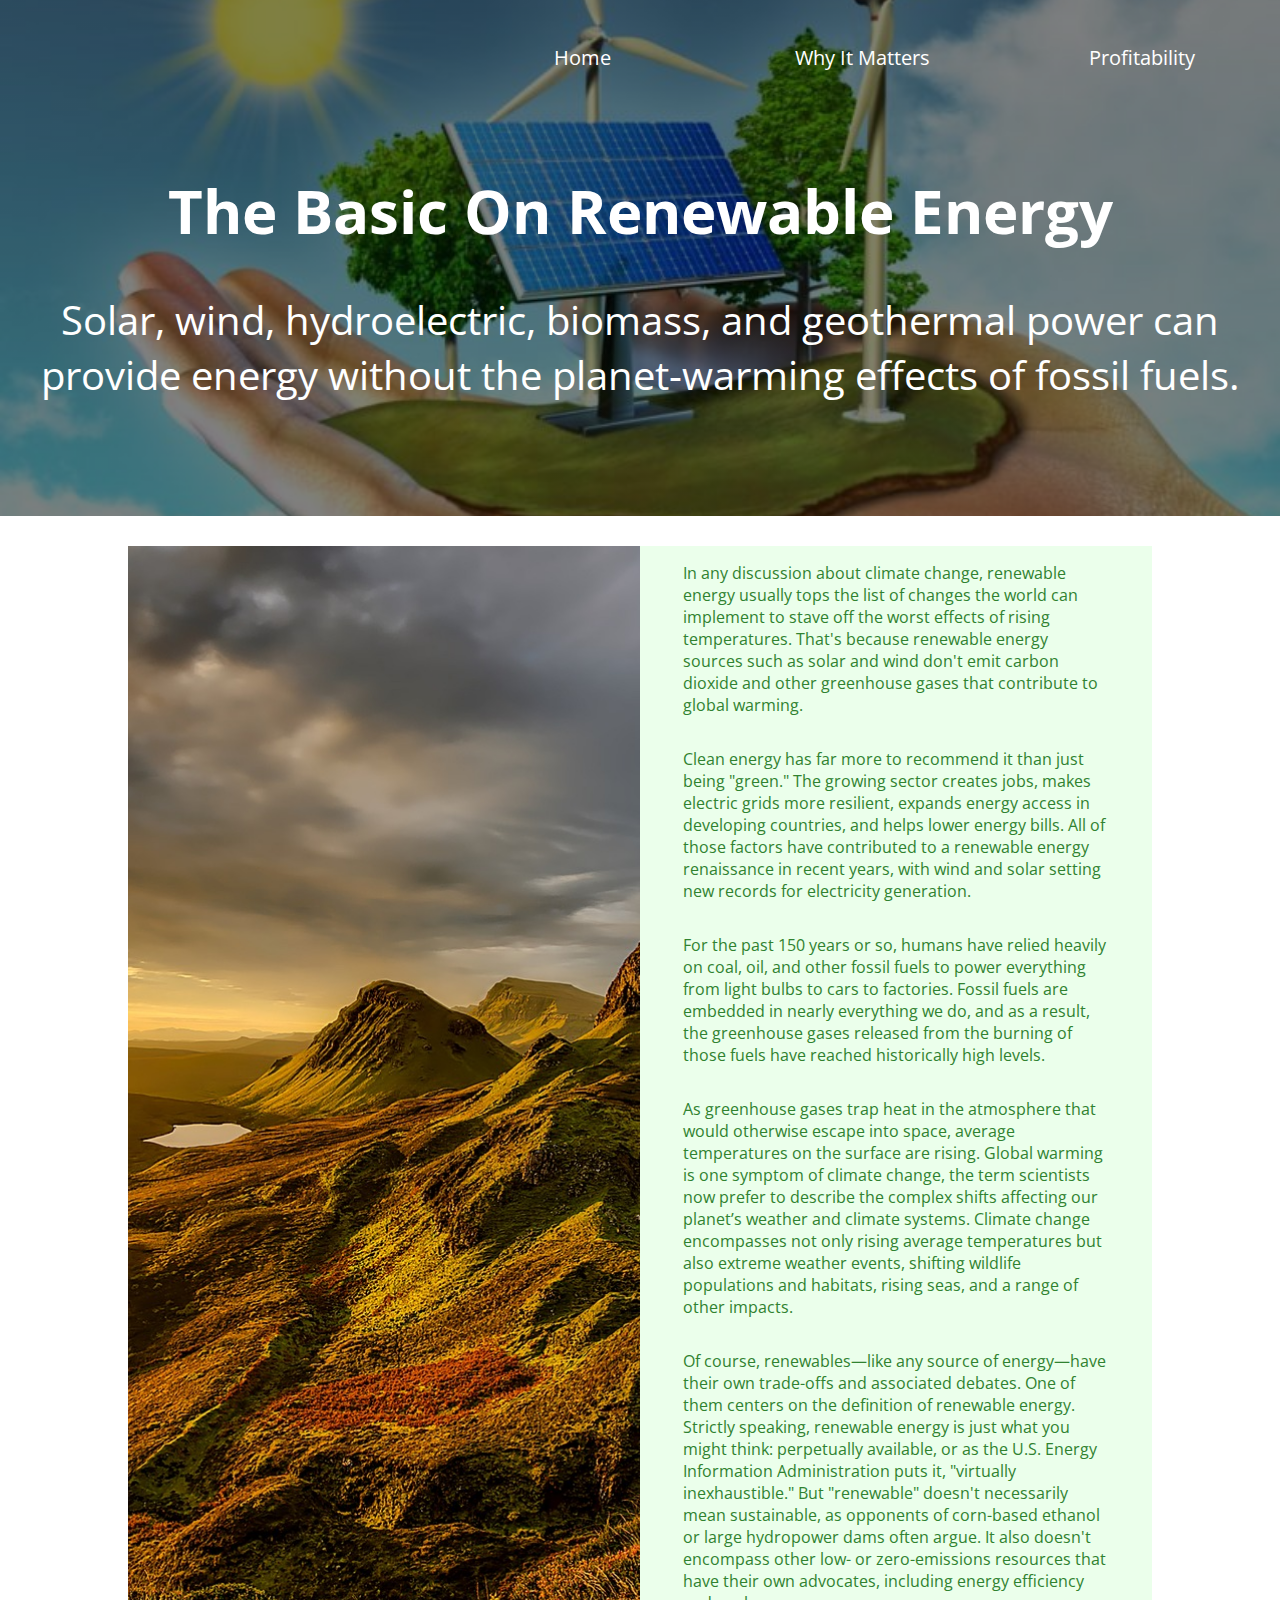
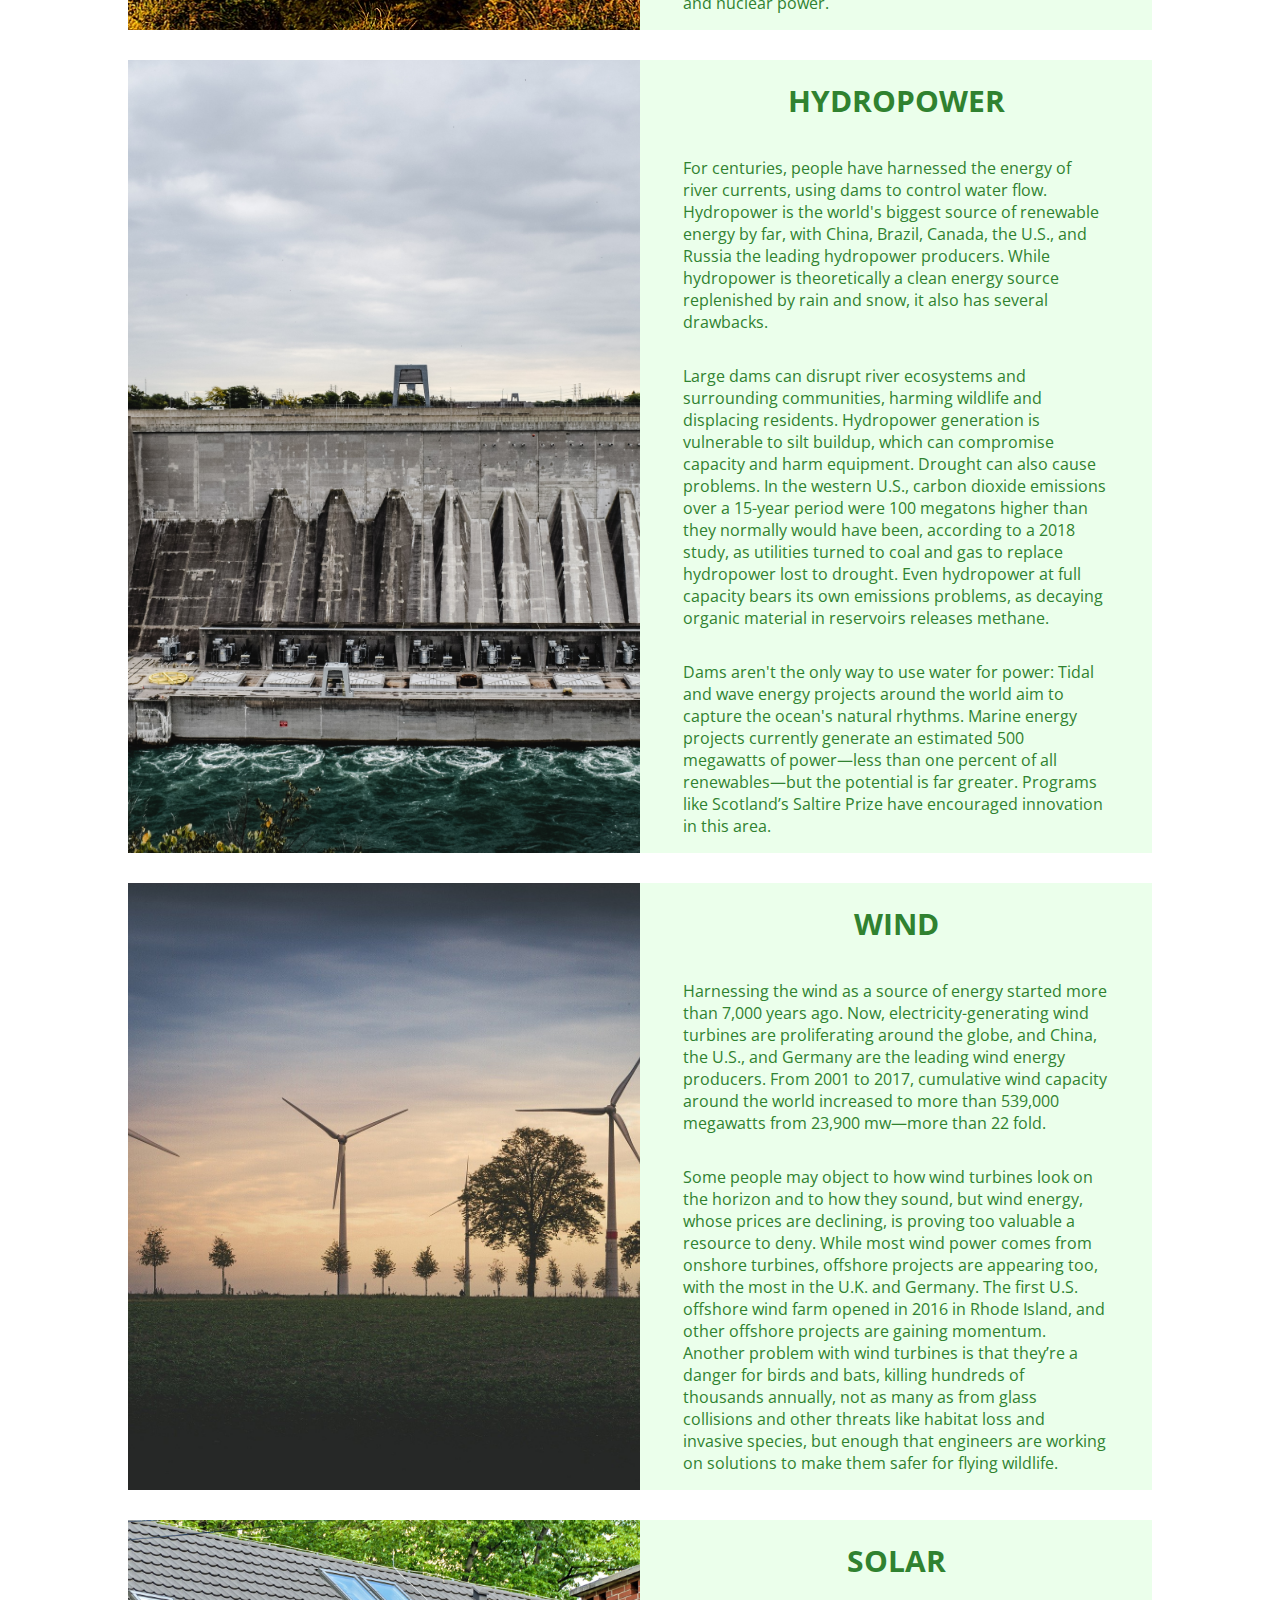
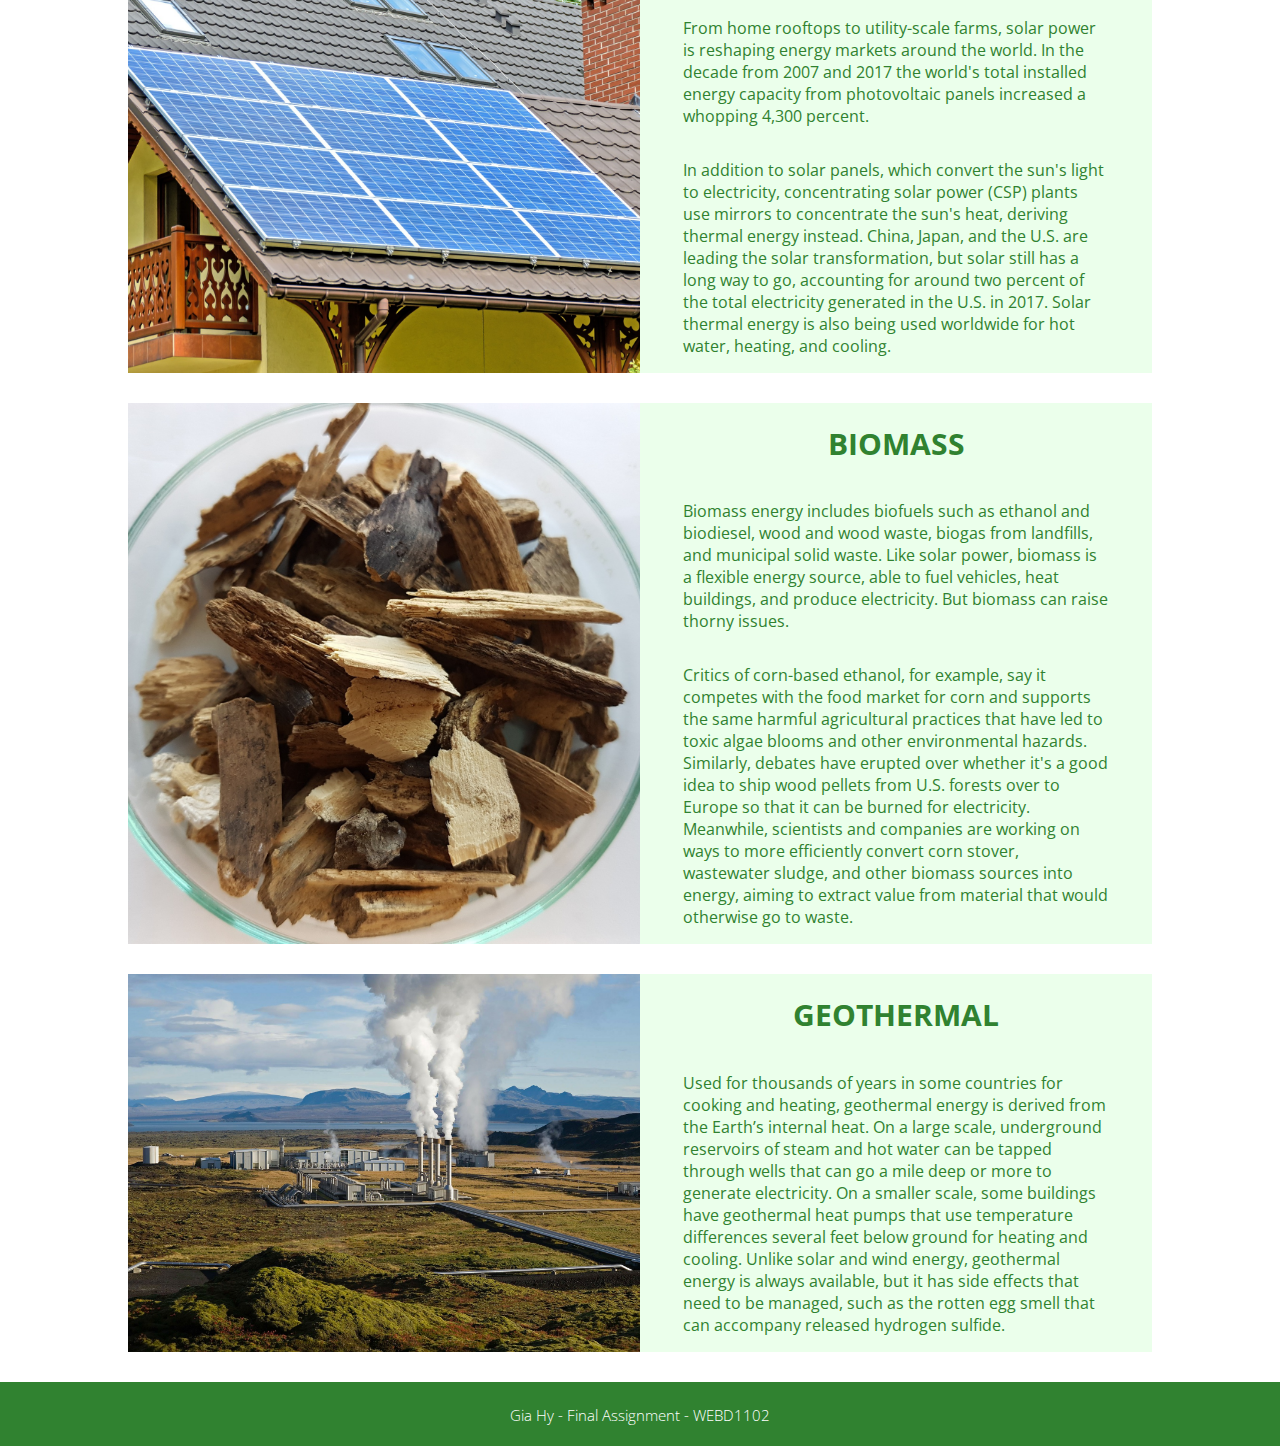
==== index.html @ 69c6d101 "practice: Renewable website with grid css" ====
<!DOCTYPE html>
<html lang="en">

<head>
	<meta charset="utf-8">
	<title>Renewable Energy In A Nutshell</title>
	<meta content="width=device-width, initial-scale=1" name="viewport">
	<link rel="stylesheet" href="css/style.css">
	<link rel="preconnect" href="https://fonts.gstatic.com">
	<link href="https://fonts.googleapis.com/css2?family=Open+Sans:wght@400;700&display=swap" rel="stylesheet">
</head>

<body>
	<header>
		<nav>
			<a id="menu-icon"></a>
			<ul>
				<li><a href="index.html">Home</a></li>
				<li><a href="importance.html">Why It Matters</a></li>
				<li><a href="profitability.html">Profitability</a></li>
			</ul>
		</nav>
		<h1>The Basic On Renewable Energy</h1>
		<h2>Solar, wind, hydroelectric, biomass, and geothermal power can provide energy without the planet-warming
			effects of fossil fuels.</h2>
	</header>
	<div class="many-columns">
		<img src="images/mountains.jpg" alt="a mountain range">
		<section>
			<div class="entire-width-column">
				<p>In any discussion about climate change, renewable energy usually tops the list of changes the world
					can implement to stave off the worst effects of rising temperatures. That's because renewable energy
					sources such as solar and wind don't emit carbon dioxide and other greenhouse gases that contribute
					to global warming.</p>

				<p>Clean energy has far more to recommend it than just being "green." The growing sector creates jobs,
					makes electric grids more resilient, expands energy access in developing countries, and helps lower
					energy bills. All of those factors have contributed to a renewable energy renaissance in recent
					years, with wind and solar setting new records for electricity generation.</p>

				<p>For the past 150 years or so, humans have relied heavily on coal, oil, and other fossil fuels to
					power everything from light bulbs to cars to factories. Fossil fuels are embedded in nearly
					everything we do, and as a result, the greenhouse gases released from the burning of those fuels
					have reached historically high levels.</p>

				<p>As greenhouse gases trap heat in the atmosphere that would otherwise escape into space, average
					temperatures on the surface are rising. Global warming is one symptom of climate change, the term
					scientists now prefer to describe the complex shifts affecting our planet’s weather and climate
					systems. Climate change encompasses not only rising average temperatures but also extreme weather
					events, shifting wildlife populations and habitats, rising seas, and a range of other impacts.</p>

				<p>Of course, renewables—like any source of energy—have their own trade-offs and associated debates. One
					of them centers on the definition of renewable energy. Strictly speaking, renewable energy is just
					what you might think: perpetually available, or as the U.S. Energy Information Administration puts
					it, "virtually inexhaustible." But "renewable" doesn't necessarily mean sustainable, as opponents of
					corn-based ethanol or large hydropower dams often argue. It also doesn't encompass other low- or
					zero-emissions resources that have their own advocates, including energy efficiency and nuclear
					power.</p>
			</div>
		</section>
		<img src="images/hydrodam.jpg" alt="a hydroelectric dam">
		<section>
			<h1>Hydropower</h1>
			<div class="entire-width-column">
				<p>For centuries, people have harnessed the energy of river currents, using dams to control water flow.
					Hydropower is the world's biggest source of renewable energy by far, with China, Brazil, Canada, the
					U.S., and Russia the leading hydropower producers. While hydropower is theoretically a clean energy
					source replenished by rain and snow, it also has several drawbacks.</p>

				<p>Large dams can disrupt river ecosystems and surrounding communities, harming wildlife and displacing
					residents. Hydropower generation is vulnerable to silt buildup, which can compromise capacity and
					harm equipment. Drought can also cause problems. In the western U.S., carbon dioxide emissions over
					a 15-year period were 100 megatons higher than they normally would have been, according to a 2018
					study, as utilities turned to coal and gas to replace hydropower lost to drought. Even hydropower at
					full capacity bears its own emissions problems, as decaying organic material in reservoirs releases
					methane.</p>

				<p>Dams aren't the only way to use water for power: Tidal and wave energy projects around the world aim
					to capture the ocean's natural rhythms. Marine energy projects currently generate an estimated 500
					megawatts of power—less than one percent of all renewables—but the potential is far greater.
					Programs like Scotland’s Saltire Prize have encouraged innovation in this area.</p>
			</div>
		</section>
		<img src="images/wind-power-plant.jpg" alt="wind turbines">
		<section>
			<h1>Wind</h1>
			<div class="entire-width-column">
				<p>Harnessing the wind as a source of energy started more than 7,000 years ago. Now,
					electricity-generating wind turbines are proliferating around the globe, and China, the U.S., and
					Germany are the leading wind energy producers. From 2001 to 2017, cumulative wind capacity around
					the world increased to more than 539,000 megawatts from 23,900 mw—more than 22 fold.</p>

				<p>Some people may object to how wind turbines look on the horizon and to how they sound, but wind
					energy, whose prices are declining, is proving too valuable a resource to deny. While most wind
					power comes from onshore turbines, offshore projects are appearing too, with the most in the U.K.
					and Germany. The first U.S. offshore wind farm opened in 2016 in Rhode Island, and other offshore
					projects are gaining momentum. Another problem with wind turbines is that they’re a danger for birds
					and bats, killing hundreds of thousands annually, not as many as from glass collisions and other
					threats like habitat loss and invasive species, but enough that engineers are working on solutions
					to make them safer for flying wildlife.</p>
			</div>
		</section>
		<img src="images/solar-panels.jpg" alt="a set of solar panels">
		<section>
			<h1>Solar</h1>
			<div class="entire-width-column">
				<p>From home rooftops to utility-scale farms, solar power is reshaping energy markets around the world.
					In the decade from 2007 and 2017 the world's total installed energy capacity from photovoltaic
					panels increased a whopping 4,300 percent.</p>

				<p>In addition to solar panels, which convert the sun's light to electricity, concentrating solar power
					(CSP) plants use mirrors to concentrate the sun's heat, deriving thermal energy instead. China,
					Japan, and the U.S. are leading the solar transformation, but solar still has a long way to go,
					accounting for around two percent of the total electricity generated in the U.S. in 2017. Solar
					thermal energy is also being used worldwide for hot water, heating, and cooling.</p>
			</div>
		</section>
		<img src="images/biomass.jpg" alt="a plate of wood chip">
		<section>
			<h1>Biomass</h1>
			<div class="entire-width-column">
				<p>Biomass energy includes biofuels such as ethanol and biodiesel, wood and wood waste, biogas from
					landfills, and municipal solid waste. Like solar power, biomass is a flexible energy source, able to
					fuel vehicles, heat buildings, and produce electricity. But biomass can raise thorny issues.</p>

				<p>Critics of corn-based ethanol, for example, say it competes with the food market for corn and
					supports the same harmful agricultural practices that have led to toxic algae blooms and other
					environmental hazards. Similarly, debates have erupted over whether it's a good idea to ship wood
					pellets from U.S. forests over to Europe so that it can be burned for electricity. Meanwhile,
					scientists and companies are working on ways to more efficiently convert corn stover, wastewater
					sludge, and other biomass sources into energy, aiming to extract value from material that would
					otherwise go to waste.</p>
			</div>
		</section>
		<img src="images/power-plant.jpg" alt="a geothermal plant">
		<section>
			<h1>Geothermal</h1>
			<div class="entire-width-column">
				<p>Used for thousands of years in some countries for cooking and heating, geothermal energy is derived
					from the Earth’s internal heat. On a large scale, underground reservoirs of steam and hot water can
					be tapped through wells that can go a mile deep or more to generate electricity. On a smaller scale,
					some buildings have geothermal heat pumps that use temperature differences several feet below ground
					for heating and cooling. Unlike solar and wind energy, geothermal energy is always available, but it
					has side effects that need to be managed, such as the rotten egg smell that can accompany released
					hydrogen sulfide.</p>
			</div>
		</section>
	</div>
	<footer>
		<small>Gia Hy - Final Assignment - WEBD1102</small>
	</footer>
</body>

</html>
---- css/style.css ----
body {
	color: #308230;
	font-family: 'Open Sans', sans-serif;
	font-weight: 400;
	font-size: 16px;
	margin: 0;
}

header,
h1,
h2,
nav li,
footer {
	text-align: center;
}

header,
section {
	padding: 10px;
}

header {
	background: linear-gradient(rgba(0, 0, 0, 0.5), rgba(0, 0, 0, 0.5)), url('../images/renewable-energy-sources.jpg') center no-repeat;
	background-size: cover;
	font-size: 16px;
	color: white;
	margin-bottom: 30px;
}

header h1 {
	padding-top: 50px;
}

section {
	background-color: #ebffeb;
}

section h1 {
	font-size: 30px;
	text-transform: uppercase;
}

h1 {
	font-weight: 700;
}

h2 {
	font-weight: 400;
	font-size: 16px;
}

nav {
	float: right;
}

nav li {
	margin: 0;
	padding: 10px 0;
	width: 100%;
}

nav ul {
	background: rgba(93, 117, 156, 0.9);
	display: none;
	list-style-type: none;
	position: absolute;
	right: 0;
	top: 50px;
	width: 100%;
}

nav:hover ul {
	display: block;
}

nav a {
	color: #fff;
	font-size: 20px;
	text-decoration: none;
}

img {
	display: block;
	margin: 0 auto;
	width: 100%;
}

footer {
	background-color: #308230;
	color: #FFF;
	font-weight: 300;
	font-size: 18px;
	padding: 20px;
	text-align: center;
}

#menu-icon {
	background: url('../images/menu-icon.png') center;
	border-radius: 5px;
	display: inline-block;
	width: 50px;
	height: 50px;
}

.entire-width-column {
	display: grid;
	grid-template-columns: 1fr;
	margin: auto;
	width: 95%;
}

.many-columns {
	display: grid;
	margin: 30px auto;
	width: 100%;
}

@media screen and (min-width: 768px) {
	header {
		padding: 80px 32px;
	}

	header h1 {
		font-size: 40px;
	}

	section {
		padding: 0 32px;
	}

	h1 {
		font-size: 30px;
	}

	h2 {
		font-size: 25px;
	}

	img {
		height: 100%;
		object-fit: cover;
	}

	nav ul {
		background: transparent;
		display: inline-block;
		float: right;
		text-align: right;
		top: 18px;
		width: 100%;
	}

	nav li {
		display: inline-block;
		padding: 10px;
		width: 20%;
	}

	#menu-icon {
		display: none;
	}
}

@media screen and (min-width: 1024px) {
	header h1 {
		font-size: 60px;
	}

	h1 {
		font-size: 50px;
	}

	h2 {
		font-size: 40px;
	}

	.many-columns {
		grid-template-columns: repeat(2, 1fr);
		grid-row-gap: 30px;
		width: 80%;
	}
}

@media screen and (min-width: 1440px) {
	nav li {
		width: 10%;
	}

	.many-columns {
		width: 80%;
	}
}

@media screen and (min-width: 1920px) {
	nav li {
		width: 8%;
	}

	.many-columns {
		width: 75%;
	}
}
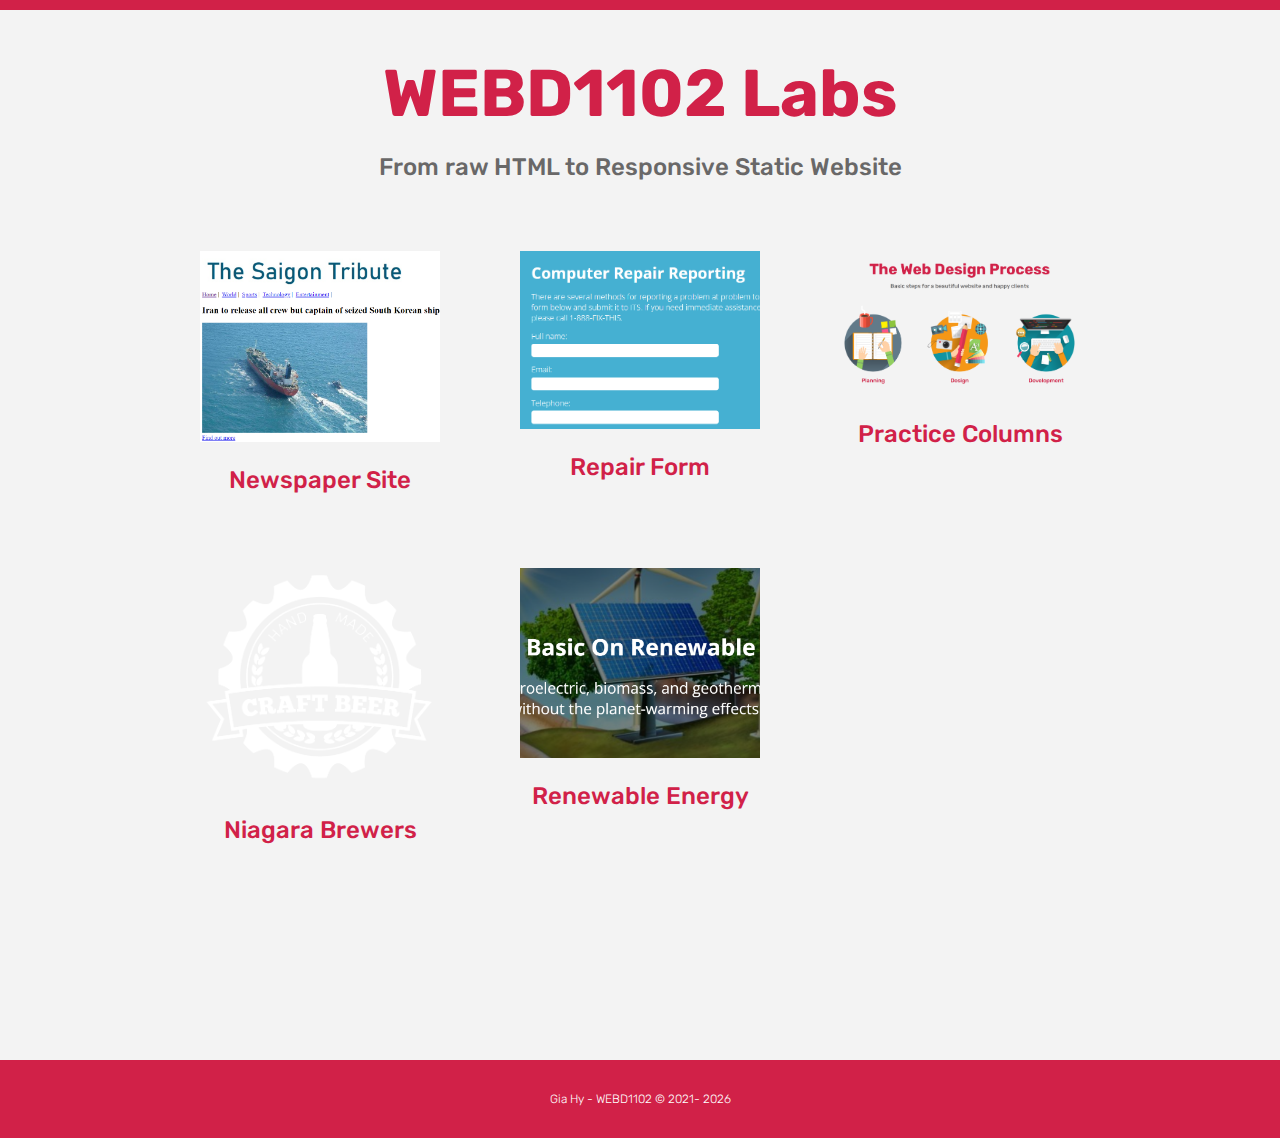
==== commit 515b9d7d: "practice: Create a hub that connects all labs" ====
--- a/index.html
+++ b/index.html
@@ -2,152 +2,53 @@
 <html lang="en">
 
 <head>
+	<title>Assignment Three</title>
 	<meta charset="utf-8">
-	<title>Renewable Energy In A Nutshell</title>
 	<meta content="width=device-width, initial-scale=1" name="viewport">
 	<link rel="stylesheet" href="css/style.css">
-	<link rel="preconnect" href="https://fonts.gstatic.com">
-	<link href="https://fonts.googleapis.com/css2?family=Open+Sans:wght@400;700&display=swap" rel="stylesheet">
 </head>
 
 <body>
 	<header>
-		<nav>
-			<a id="menu-icon"></a>
-			<ul>
-				<li><a href="index.html">Home</a></li>
-				<li><a href="importance.html">Why It Matters</a></li>
-				<li><a href="profitability.html">Profitability</a></li>
-			</ul>
-		</nav>
-		<h1>The Basic On Renewable Energy</h1>
-		<h2>Solar, wind, hydroelectric, biomass, and geothermal power can provide energy without the planet-warming
-			effects of fossil fuels.</h2>
+		<h1>WEBD1102 Labs</h1>
+		<h2>From raw HTML to Responsive Static Website</h2>
 	</header>
 	<div class="many-columns">
-		<img src="images/mountains.jpg" alt="a mountain range">
-		<section>
-			<div class="entire-width-column">
-				<p>In any discussion about climate change, renewable energy usually tops the list of changes the world
-					can implement to stave off the worst effects of rising temperatures. That's because renewable energy
-					sources such as solar and wind don't emit carbon dioxide and other greenhouse gases that contribute
-					to global warming.</p>
-
-				<p>Clean energy has far more to recommend it than just being "green." The growing sector creates jobs,
-					makes electric grids more resilient, expands energy access in developing countries, and helps lower
-					energy bills. All of those factors have contributed to a renewable energy renaissance in recent
-					years, with wind and solar setting new records for electricity generation.</p>
-
-				<p>For the past 150 years or so, humans have relied heavily on coal, oil, and other fossil fuels to
-					power everything from light bulbs to cars to factories. Fossil fuels are embedded in nearly
-					everything we do, and as a result, the greenhouse gases released from the burning of those fuels
-					have reached historically high levels.</p>
-
-				<p>As greenhouse gases trap heat in the atmosphere that would otherwise escape into space, average
-					temperatures on the surface are rising. Global warming is one symptom of climate change, the term
-					scientists now prefer to describe the complex shifts affecting our planet’s weather and climate
-					systems. Climate change encompasses not only rising average temperatures but also extreme weather
-					events, shifting wildlife populations and habitats, rising seas, and a range of other impacts.</p>
-
-				<p>Of course, renewables—like any source of energy—have their own trade-offs and associated debates. One
-					of them centers on the definition of renewable energy. Strictly speaking, renewable energy is just
-					what you might think: perpetually available, or as the U.S. Energy Information Administration puts
-					it, "virtually inexhaustible." But "renewable" doesn't necessarily mean sustainable, as opponents of
-					corn-based ethanol or large hydropower dams often argue. It also doesn't encompass other low- or
-					zero-emissions resources that have their own advocates, including energy efficiency and nuclear
-					power.</p>
-			</div>
-		</section>
-		<img src="images/hydrodam.jpg" alt="a hydroelectric dam">
-		<section>
-			<h1>Hydropower</h1>
-			<div class="entire-width-column">
-				<p>For centuries, people have harnessed the energy of river currents, using dams to control water flow.
-					Hydropower is the world's biggest source of renewable energy by far, with China, Brazil, Canada, the
-					U.S., and Russia the leading hydropower producers. While hydropower is theoretically a clean energy
-					source replenished by rain and snow, it also has several drawbacks.</p>
-
-				<p>Large dams can disrupt river ecosystems and surrounding communities, harming wildlife and displacing
-					residents. Hydropower generation is vulnerable to silt buildup, which can compromise capacity and
-					harm equipment. Drought can also cause problems. In the western U.S., carbon dioxide emissions over
-					a 15-year period were 100 megatons higher than they normally would have been, according to a 2018
-					study, as utilities turned to coal and gas to replace hydropower lost to drought. Even hydropower at
-					full capacity bears its own emissions problems, as decaying organic material in reservoirs releases
-					methane.</p>
-
-				<p>Dams aren't the only way to use water for power: Tidal and wave energy projects around the world aim
-					to capture the ocean's natural rhythms. Marine energy projects currently generate an estimated 500
-					megawatts of power—less than one percent of all renewables—but the potential is far greater.
-					Programs like Scotland’s Saltire Prize have encouraged innovation in this area.</p>
-			</div>
-		</section>
-		<img src="images/wind-power-plant.jpg" alt="wind turbines">
-		<section>
-			<h1>Wind</h1>
-			<div class="entire-width-column">
-				<p>Harnessing the wind as a source of energy started more than 7,000 years ago. Now,
-					electricity-generating wind turbines are proliferating around the globe, and China, the U.S., and
-					Germany are the leading wind energy producers. From 2001 to 2017, cumulative wind capacity around
-					the world increased to more than 539,000 megawatts from 23,900 mw—more than 22 fold.</p>
-
-				<p>Some people may object to how wind turbines look on the horizon and to how they sound, but wind
-					energy, whose prices are declining, is proving too valuable a resource to deny. While most wind
-					power comes from onshore turbines, offshore projects are appearing too, with the most in the U.K.
-					and Germany. The first U.S. offshore wind farm opened in 2016 in Rhode Island, and other offshore
-					projects are gaining momentum. Another problem with wind turbines is that they’re a danger for birds
-					and bats, killing hundreds of thousands annually, not as many as from glass collisions and other
-					threats like habitat loss and invasive species, but enough that engineers are working on solutions
-					to make them safer for flying wildlife.</p>
-			</div>
-		</section>
-		<img src="images/solar-panels.jpg" alt="a set of solar panels">
-		<section>
-			<h1>Solar</h1>
-			<div class="entire-width-column">
-				<p>From home rooftops to utility-scale farms, solar power is reshaping energy markets around the world.
-					In the decade from 2007 and 2017 the world's total installed energy capacity from photovoltaic
-					panels increased a whopping 4,300 percent.</p>
-
-				<p>In addition to solar panels, which convert the sun's light to electricity, concentrating solar power
-					(CSP) plants use mirrors to concentrate the sun's heat, deriving thermal energy instead. China,
-					Japan, and the U.S. are leading the solar transformation, but solar still has a long way to go,
-					accounting for around two percent of the total electricity generated in the U.S. in 2017. Solar
-					thermal energy is also being used worldwide for hot water, heating, and cooling.</p>
-			</div>
-		</section>
-		<img src="images/biomass.jpg" alt="a plate of wood chip">
-		<section>
-			<h1>Biomass</h1>
-			<div class="entire-width-column">
-				<p>Biomass energy includes biofuels such as ethanol and biodiesel, wood and wood waste, biogas from
-					landfills, and municipal solid waste. Like solar power, biomass is a flexible energy source, able to
-					fuel vehicles, heat buildings, and produce electricity. But biomass can raise thorny issues.</p>
-
-				<p>Critics of corn-based ethanol, for example, say it competes with the food market for corn and
-					supports the same harmful agricultural practices that have led to toxic algae blooms and other
-					environmental hazards. Similarly, debates have erupted over whether it's a good idea to ship wood
-					pellets from U.S. forests over to Europe so that it can be burned for electricity. Meanwhile,
-					scientists and companies are working on ways to more efficiently convert corn stover, wastewater
-					sludge, and other biomass sources into energy, aiming to extract value from material that would
-					otherwise go to waste.</p>
-			</div>
-		</section>
-		<img src="images/power-plant.jpg" alt="a geothermal plant">
-		<section>
-			<h1>Geothermal</h1>
-			<div class="entire-width-column">
-				<p>Used for thousands of years in some countries for cooking and heating, geothermal energy is derived
-					from the Earth’s internal heat. On a large scale, underground reservoirs of steam and hot water can
-					be tapped through wells that can go a mile deep or more to generate electricity. On a smaller scale,
-					some buildings have geothermal heat pumps that use temperature differences several feet below ground
-					for heating and cooling. Unlike solar and wind energy, geothermal energy is always available, but it
-					has side effects that need to be managed, such as the rotten egg smell that can accompany released
-					hydrogen sulfide.</p>
-			</div>
-		</section>
+		<div>
+			<a href="Mini-newspaper-site/index.html">
+				<img src="images/1-newspaper.png" alt="news site">
+			</a>
+			<h3>Newspaper Site</h3>
+		</div>
+		<div>
+			<a href="Computer-repair-form/index.html">
+				<img src="images/2-repair-form.png" alt="repair form">
+			</a>
+			<h3>Repair Form</h3>
+		</div>
+		<div>
+			<a href="Implementing-columns/index.html">
+				<img src="images/3-columns-practice.png" alt="website with columns">
+			</a>
+			<h3>Practice Columns</h3>
+		</div>
+		<div>
+			<a href="Niagara-Craft-Brewers/index.html">
+				<img src="images/4-beers.png" alt="beers">
+			</a>
+			<h3>Niagara Brewers</h3>
+		</div>
+		<div>
+			<a href="Final-project/index.html">
+				<img src="images/5-renewables.png" alt="energy">
+			</a>
+			<h3>Renewable Energy</h3>
+		</div>
 	</div>
 	<footer>
-		<small>Gia Hy - Final Assignment - WEBD1102</small>
+		<p>Gia Hy - WEBD1102 &copy; 2021-
+			<script>document.write(new Date().getFullYear());</script>
+		</p>
 	</footer>
 </body>
 
--- a/css/style.css
+++ b/css/style.css
@@ -1,202 +1,98 @@
+@import url('https://fonts.googleapis.com/css2?family=Rubik:wght@300;500;700&display=swap');
+
+html {
+	border-top-style: solid;
+	border-width: 10px;
+	border-color: #d12148;
+}
+
 body {
-	color: #308230;
-	font-family: 'Open Sans', sans-serif;
-	font-weight: 400;
-	font-size: 16px;
+	background-color: #f3f3f3;
+	color: #d12148;
+	font-family: 'Rubik', sans-serif;
 	margin: 0;
 }
 
-header,
 h1,
 h2,
-nav li,
-footer {
+h3 {
 	text-align: center;
 }
 
-header,
-section {
-	padding: 10px;
-}
-
-header {
-	background: linear-gradient(rgba(0, 0, 0, 0.5), rgba(0, 0, 0, 0.5)), url('../images/renewable-energy-sources.jpg') center no-repeat;
-	background-size: cover;
-	font-size: 16px;
-	color: white;
-	margin-bottom: 30px;
-}
-
-header h1 {
-	padding-top: 50px;
-}
-
-section {
-	background-color: #ebffeb;
-}
-
-section h1 {
-	font-size: 30px;
-	text-transform: uppercase;
-}
-
 h1 {
+	color: #d12148;
 	font-weight: 700;
+	font-size: 66px;
+	margin-bottom: 0;
 }
 
 h2 {
-	font-weight: 400;
-	font-size: 16px;
+	color: #696868;
+	font-weight: 500;
+	font-size: 24px;
 }
 
-nav {
-	float: right;
-}
-
-nav li {
-	margin: 0;
-	padding: 10px 0;
-	width: 100%;
-}
-
-nav ul {
-	background: rgba(93, 117, 156, 0.9);
-	display: none;
-	list-style-type: none;
-	position: absolute;
-	right: 0;
-	top: 50px;
-	width: 100%;
-}
-
-nav:hover ul {
-	display: block;
-}
-
-nav a {
-	color: #fff;
-	font-size: 20px;
-	text-decoration: none;
+h3 {
+	color: #d12148;
+	font-weight: 500;
+	font-size: 24px;
 }
 
 img {
 	display: block;
 	margin: 0 auto;
-	width: 100%;
+	padding-top: 50px;
+	width: 75%;
 }
 
 footer {
-	background-color: #308230;
+	background-color: #d12148;
 	color: #FFF;
+	text-align: center;
 	font-weight: 300;
-	font-size: 18px;
+	font-size: 12px;
 	padding: 20px;
-	text-align: center;
-}
-
-#menu-icon {
-	background: url('../images/menu-icon.png') center;
-	border-radius: 5px;
-	display: inline-block;
-	width: 50px;
-	height: 50px;
-}
-
-.entire-width-column {
-	display: grid;
-	grid-template-columns: 1fr;
-	margin: auto;
-	width: 95%;
+	margin-top: 15%;
 }
 
 .many-columns {
+	/* use a div, then inside the div, use other div -> grid display will divide equally */
 	display: grid;
-	margin: 30px auto;
-	width: 100%;
+	margin: 0 auto;
+	width: 75%;
 }
 
-@media screen and (min-width: 768px) {
+@media only screen and (max-width: 425px) {
 	header {
-		padding: 80px 32px;
-	}
-
-	header h1 {
-		font-size: 40px;
-	}
-
-	section {
-		padding: 0 32px;
+		margin: 0 10% 0 10%;
 	}
 
 	h1 {
-		font-size: 30px;
+		font-size: 33px;
 	}
 
-	h2 {
-		font-size: 25px;
+	h2,
+	h3 {
+		font-size: 12px;
 	}
 
 	img {
-		height: 100%;
-		object-fit: cover;
+		padding-top: 25px;
 	}
 
-	nav ul {
-		background: transparent;
-		display: inline-block;
-		float: right;
-		text-align: right;
-		top: 18px;
-		width: 100%;
-	}
-
-	nav li {
-		display: inline-block;
-		padding: 10px;
-		width: 20%;
-	}
-
-	#menu-icon {
-		display: none;
+	.many-columns {
+		grid-template-columns: repeat(1, 1fr);
 	}
 }
 
-@media screen and (min-width: 1024px) {
-	header h1 {
-		font-size: 60px;
-	}
-
-	h1 {
-		font-size: 50px;
-	}
-
-	h2 {
-		font-size: 40px;
-	}
-
+@media only screen and (min-width: 426px) {
 	.many-columns {
 		grid-template-columns: repeat(2, 1fr);
-		grid-row-gap: 30px;
-		width: 80%;
 	}
 }
 
-@media screen and (min-width: 1440px) {
-	nav li {
-		width: 10%;
-	}
-
+@media only screen and (min-width: 769px) {
 	.many-columns {
-		width: 80%;
-	}
-}
-
-@media screen and (min-width: 1920px) {
-	nav li {
-		width: 8%;
-	}
-
-	.many-columns {
-		width: 75%;
+		grid-template-columns: repeat(3, 1fr);
 	}
 }